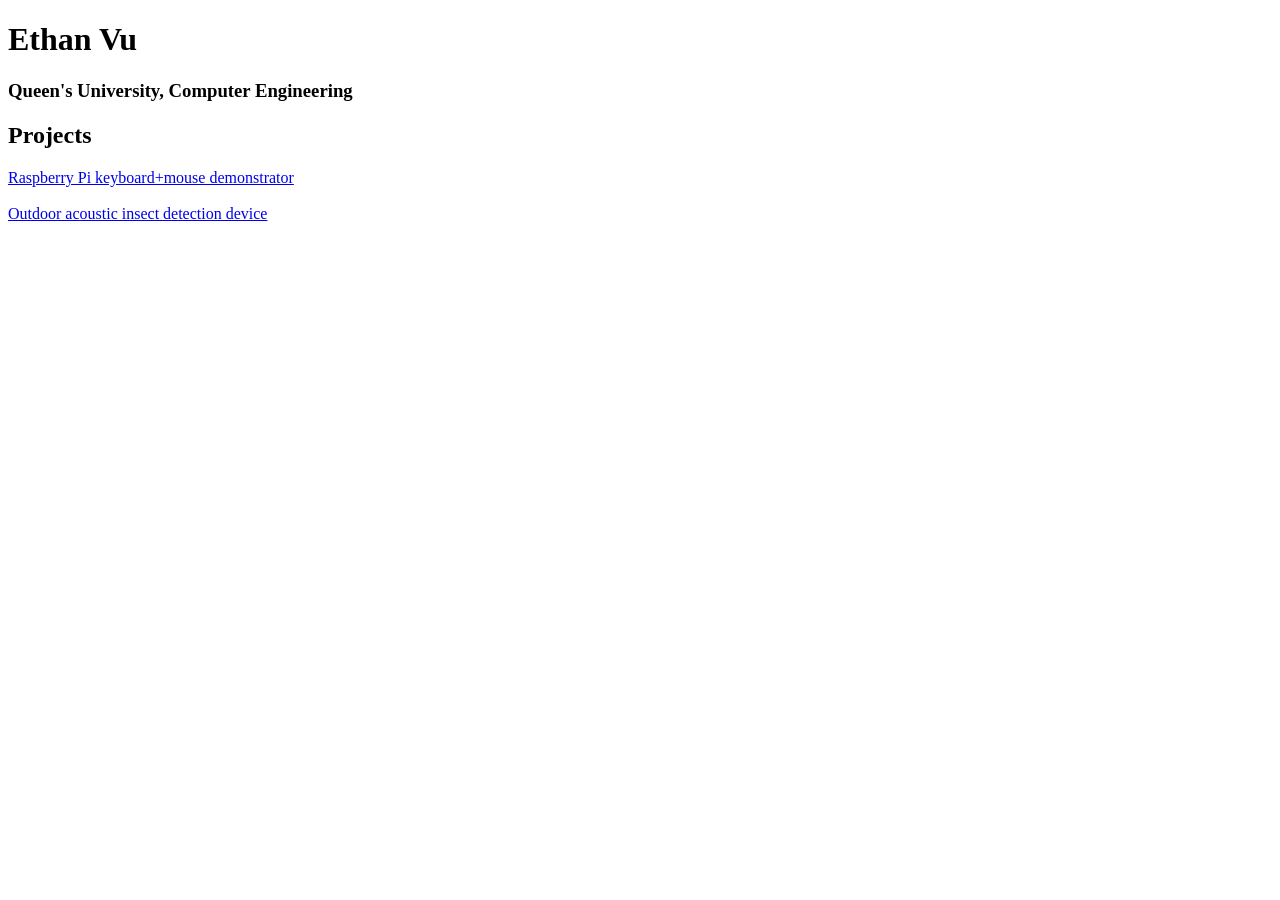
==== index.html @ e966e639 "First commit" ====
<!DOCTYPE html>
<html lang="en">
    <head>
        <meta charset="utf-8">
        <title>Ethan Vu</title>
    </head>
    <body>
        <h1>Ethan Vu</h1>
        <h3>Queen's University, Computer Engineering</h3>
        <h2>Projects</h2>
        <a href="https://example.com">Raspberry Pi keyboard+mouse demonstrator</a>
        <br>
        <br>
        <a href="https://example.com">Outdoor acoustic insect detection device</a>
    </body>
</html>
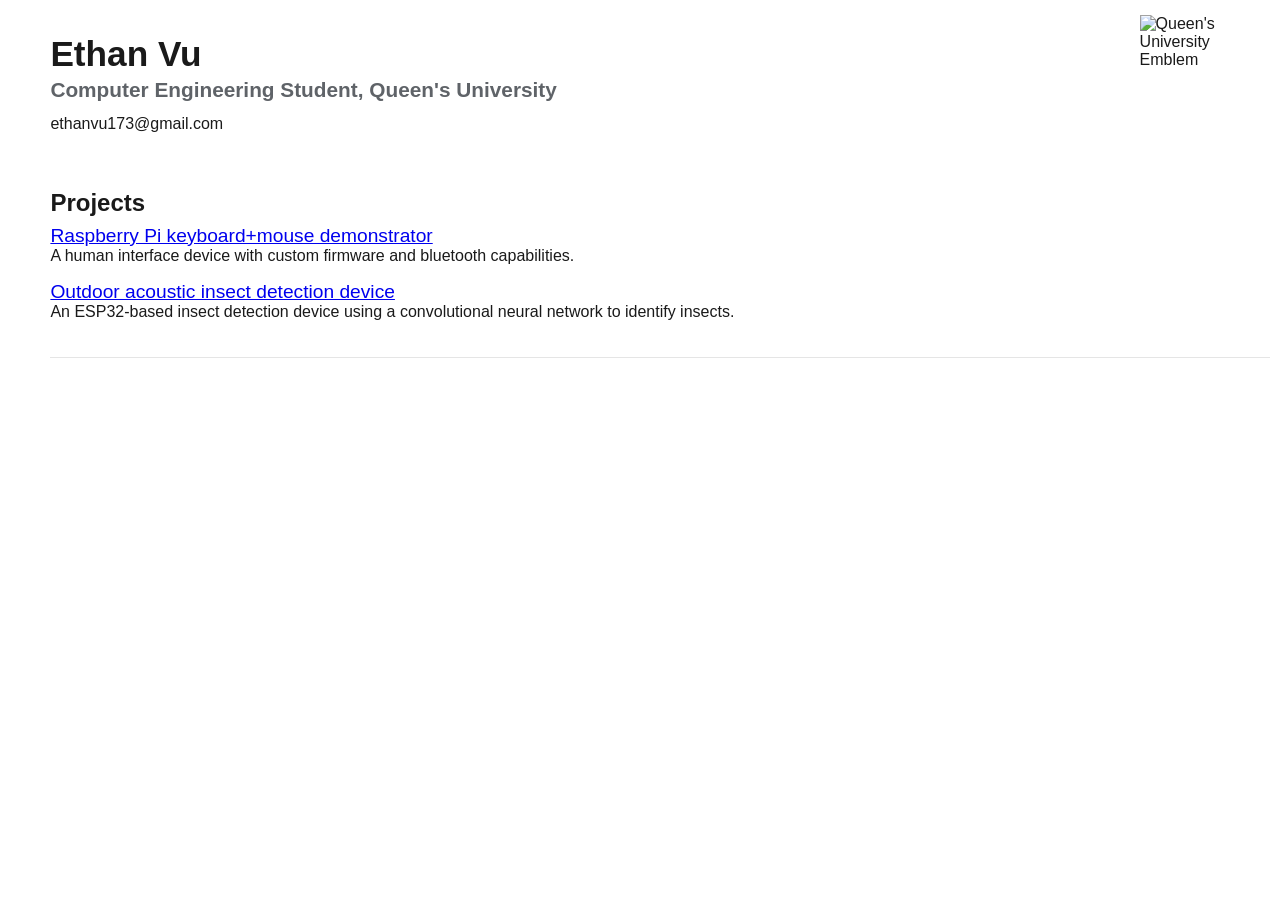
==== commit 87109ee0: "Added stylesheet" ====
--- a/index.html
+++ b/index.html
@@ -3,14 +3,24 @@
     <head>
         <meta charset="utf-8">
         <title>Ethan Vu</title>
+        <link rel="stylesheet" href="style.css">
     </head>
     <body>
-        <h1>Ethan Vu</h1>
-        <h3>Queen's University, Computer Engineering</h3>
+        <header>
+            <div class="text">
+                <h1>Ethan Vu</h1>
+                <h3>Computer Engineering Student, Queen's University</h3>
+                <p>ethanvu173@gmail.com</p>
+            </div>
+            <img src="https://upload.wikimedia.org/wikipedia/en/7/70/QueensU_Crest.svg?utm_source=en.wikipedia.org&utm_campaign=index&utm_content=original" alt="Queen's University Emblem" class="emblem">
+        </header>
+
+        <section>
         <h2>Projects</h2>
-        <a href="https://example.com">Raspberry Pi keyboard+mouse demonstrator</a>
-        <br>
-        <br>
-        <a href="https://example.com">Outdoor acoustic insect detection device</a>
+            <a href="https://example.com">Raspberry Pi keyboard+mouse demonstrator</a>
+            <p>A human interface device with custom firmware and bluetooth capabilities.</p>
+            <a href="https://example.com">Outdoor acoustic insect detection device</a>
+            <p>An ESP32-based insect detection device using a convolutional neural network to identify insects.</p>
+        </section>
     </body>
 </html>
--- a/style.css
+++ b/style.css
@@ -0,0 +1,61 @@
+body {
+    margin-left: 3rem;
+    padding: 0.15rem;
+    font-family: "Segoe UI", sans-serif;
+    color: #1a1a1a;
+}
+
+main {
+    max-width: 800px;
+    margin: 0;
+    padding: 4rem 0;
+}
+
+header {
+    display: flex;
+    justify-content: space-between;
+    align-items: center;
+    gap: 1.5rem;
+}
+
+.emblem {
+    width: 130px;
+    height: 130px;
+    flex-shrink: 0
+}
+
+header h1 {
+    font-size: 2.2rem;
+    margin-bottom: 0.25rem;
+}
+
+header h3 {
+    color: #5f6368;
+    font-size: 1.3rem;
+    margin-top: 0;
+    margin-bottom: 0;
+}
+
+header p {
+    margin-top: 0.8rem;
+}
+
+section {
+    margin-bottom: 3rem;
+    padding: 1.25rem 0;
+    border-bottom: 1px solid #e5e5e5;
+}
+
+section h2 {
+    margin-bottom: 0.5rem;
+}
+
+section a {
+    font-size: 1.2rem;
+    font-weight: 500;
+    margin-bottom: 0;
+}
+
+section p {
+    margin-top: 0;
+}
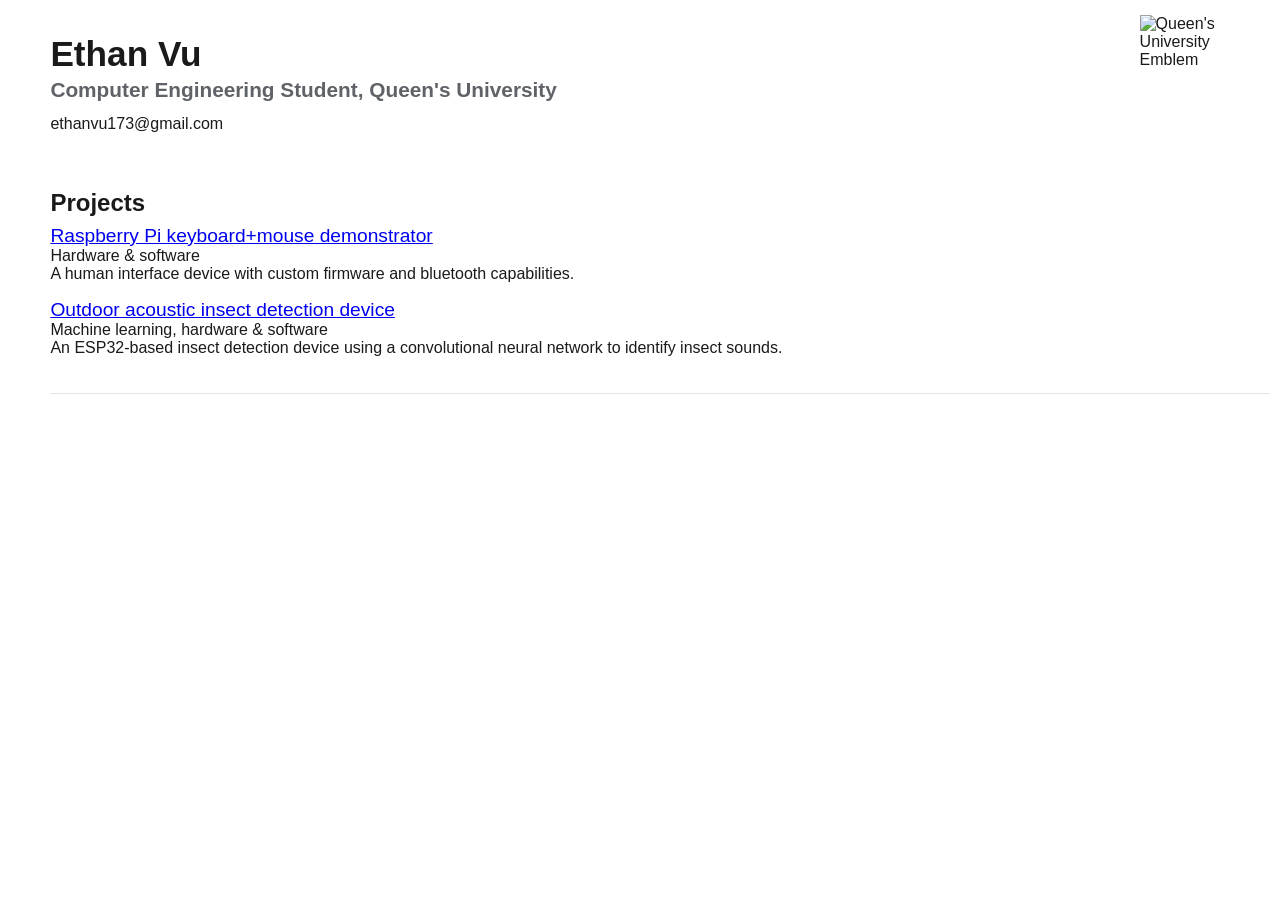
==== commit a987205b: "Created pages for projects" ====
--- a/index.html
+++ b/index.html
@@ -12,15 +12,19 @@
                 <h3>Computer Engineering Student, Queen's University</h3>
                 <p>ethanvu173@gmail.com</p>
             </div>
-            <img src="https://upload.wikimedia.org/wikipedia/en/7/70/QueensU_Crest.svg?utm_source=en.wikipedia.org&utm_campaign=index&utm_content=original" alt="Queen's University Emblem" class="emblem">
+            <img src="https://upload.wikimedia.org/wikipedia/en/7/70/QueensU_Crest.svg?utm_source=en.wikipedia.org&utm_campaign=index&utm_content=original" 
+                alt="Queen's University Emblem" 
+                class="emblem">
         </header>
 
         <section>
-        <h2>Projects</h2>
-            <a href="https://example.com">Raspberry Pi keyboard+mouse demonstrator</a>
-            <p>A human interface device with custom firmware and bluetooth capabilities.</p>
-            <a href="https://example.com">Outdoor acoustic insect detection device</a>
-            <p>An ESP32-based insect detection device using a convolutional neural network to identify insects.</p>
+            <div class="project-list">
+                <h2>Projects</h2>
+                <a href="/rp-hid.html">Raspberry Pi keyboard+mouse demonstrator</a>
+                <p>Hardware & software<br>A human interface device with custom firmware and bluetooth capabilities.</p>
+                <a href="/insects.html">Outdoor acoustic insect detection device</a>
+                <p>Machine learning, hardware & software<br>An ESP32-based insect detection device using a convolutional neural network to identify insect sounds.</p>
+            </div>
         </section>
     </body>
 </html>
--- a/style.css
+++ b/style.css
@@ -40,22 +40,58 @@
     margin-top: 0.8rem;
 }
 
-section {
+.project-list {
     margin-bottom: 3rem;
     padding: 1.25rem 0;
     border-bottom: 1px solid #e5e5e5;
 }
 
-section h2 {
+.project-list h2 {
     margin-bottom: 0.5rem;
 }
 
-section a {
+.project-list a {
     font-size: 1.2rem;
     font-weight: 500;
     margin-bottom: 0;
 }
 
-section p {
+.project-list p {
     margin-top: 0;
 }
+
+.project-desc p {
+    margin-top: 5px;
+}
+
+.project-desc h1 {
+    margin-bottom: 0;
+}
+
+.project-desc h3 {
+    margin-bottom: 0;
+}
+
+.project-desc h4 {
+    color: #5f6368;
+    margin-bottom: 0.5rem;
+}
+
+.video-wrap {
+    float: right;
+    width: 450px;
+    max-width: 45%;
+    aspect-ratio: 16/9;
+    margin: 0 1.5rem 1rem 0.5rem;
+}
+
+.caption {
+    text-align: center;
+    font-size: 0.85rem;
+}
+
+.video-wrap iframe {
+    width: 100%;
+    height: 100%;
+    border-radius: 6px;
+}
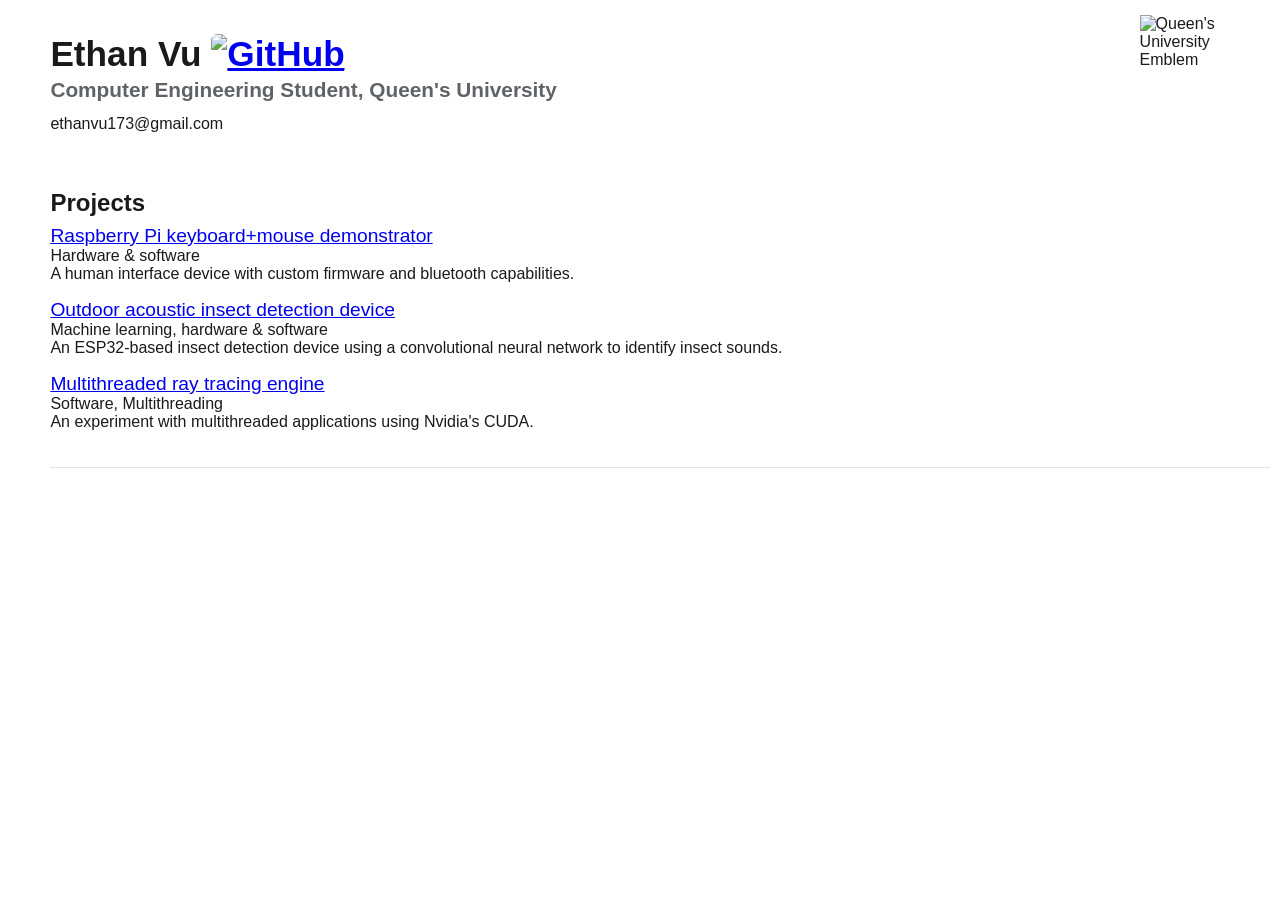
==== commit e2467186: "Added ray tracing project" ====
--- a/index.html
+++ b/index.html
@@ -8,9 +8,15 @@
     <body>
         <header>
             <div class="text">
-                <h1>Ethan Vu</h1>
+                <h1>Ethan Vu    
+                    <a href="https://github.com/ethanvu173" target="_blank">
+                    <img src="https://cdn.pixabay.com/photo/2022/01/30/13/33/github-6980894_960_720.png"
+                    alt="GitHub" style="width:1.5rem;height:1.5rem;border-radius:6px;">
+                    </a>
+                </h1>
                 <h3>Computer Engineering Student, Queen's University</h3>
-                <p>ethanvu173@gmail.com</p>
+                <p>ethanvu173@gmail.com
+                </p>
             </div>
             <img src="https://upload.wikimedia.org/wikipedia/en/7/70/QueensU_Crest.svg?utm_source=en.wikipedia.org&utm_campaign=index&utm_content=original" 
                 alt="Queen's University Emblem" 
@@ -24,6 +30,8 @@
                 <p>Hardware & software<br>A human interface device with custom firmware and bluetooth capabilities.</p>
                 <a href="/insects.html">Outdoor acoustic insect detection device</a>
                 <p>Machine learning, hardware & software<br>An ESP32-based insect detection device using a convolutional neural network to identify insect sounds.</p>
+                <a href="/ray-tracer.html">Multithreaded ray tracing engine</a>
+                <p>Software, Multithreading<br>An experiment with multithreaded applications using Nvidia's CUDA.</p>
             </div>
         </section>
     </body>
--- a/style.css
+++ b/style.css
@@ -94,4 +94,10 @@
     width: 100%;
     height: 100%;
     border-radius: 6px;
+}
+
+.video-wrap img {
+    width: 100%;
+    height: auto;
+    display: block;
 }
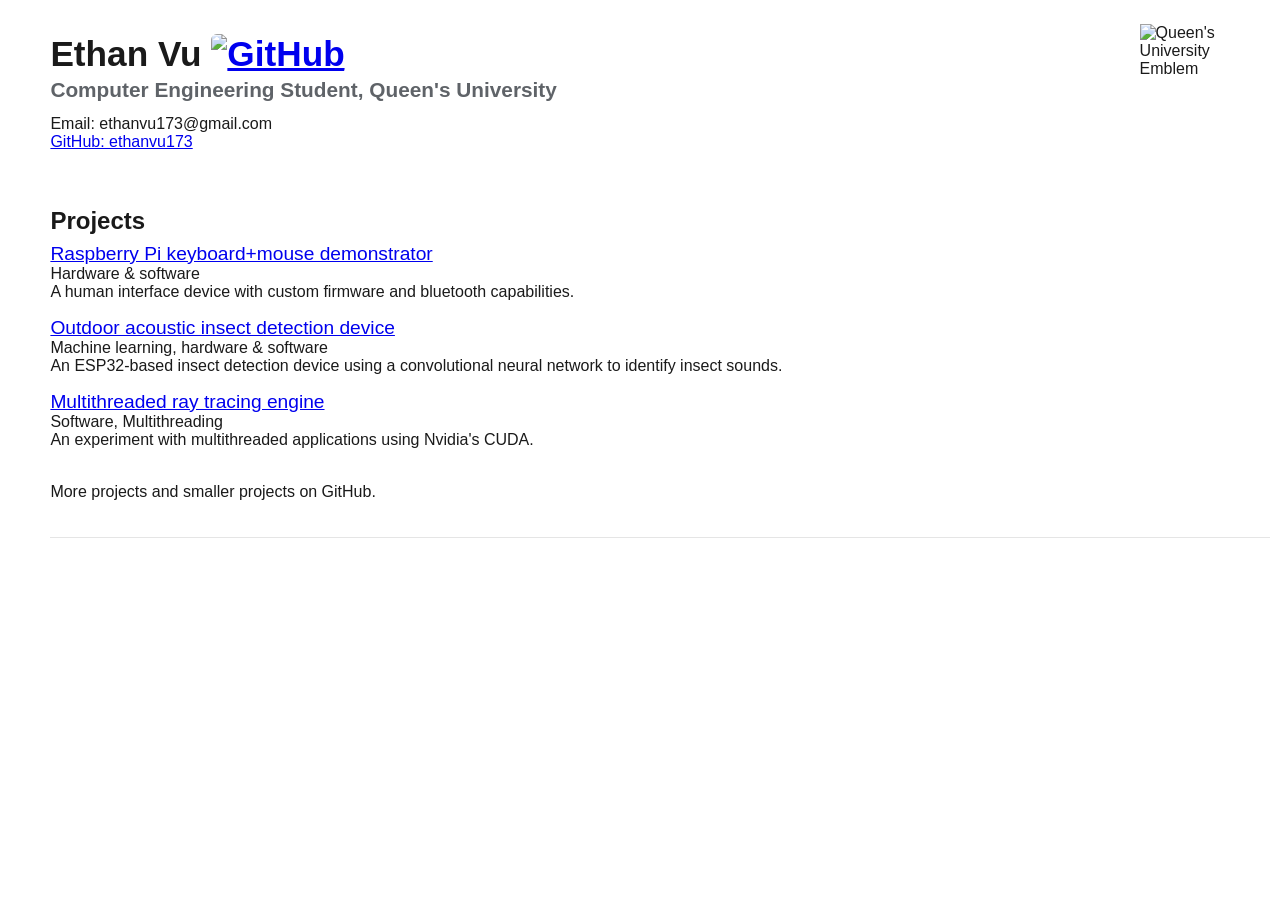
==== commit 6cebd3bf: "Added dates to projects" ====
--- a/index.html
+++ b/index.html
@@ -11,12 +11,12 @@
                 <h1>Ethan Vu    
                     <a href="https://github.com/ethanvu173" target="_blank">
                     <img src="https://cdn.pixabay.com/photo/2022/01/30/13/33/github-6980894_960_720.png"
-                    alt="GitHub" style="width:1.5rem;height:1.5rem;border-radius:6px;">
+                    alt="GitHub" style="width:1.6rem;height:1.6rem;border-radius:6px;">
                     </a>
                 </h1>
                 <h3>Computer Engineering Student, Queen's University</h3>
-                <p>ethanvu173@gmail.com
-                </p>
+                <p>Email: ethanvu173@gmail.com<br>
+                <a href="https://github.com/ethanvu173" target="_blank">GitHub: ethanvu173</a></p>
             </div>
             <img src="https://upload.wikimedia.org/wikipedia/en/7/70/QueensU_Crest.svg?utm_source=en.wikipedia.org&utm_campaign=index&utm_content=original" 
                 alt="Queen's University Emblem" 
@@ -32,6 +32,7 @@
                 <p>Machine learning, hardware & software<br>An ESP32-based insect detection device using a convolutional neural network to identify insect sounds.</p>
                 <a href="/ray-tracer.html">Multithreaded ray tracing engine</a>
                 <p>Software, Multithreading<br>An experiment with multithreaded applications using Nvidia's CUDA.</p>
+                <p><br>More projects and smaller projects on GitHub.</p>
             </div>
         </section>
     </body>
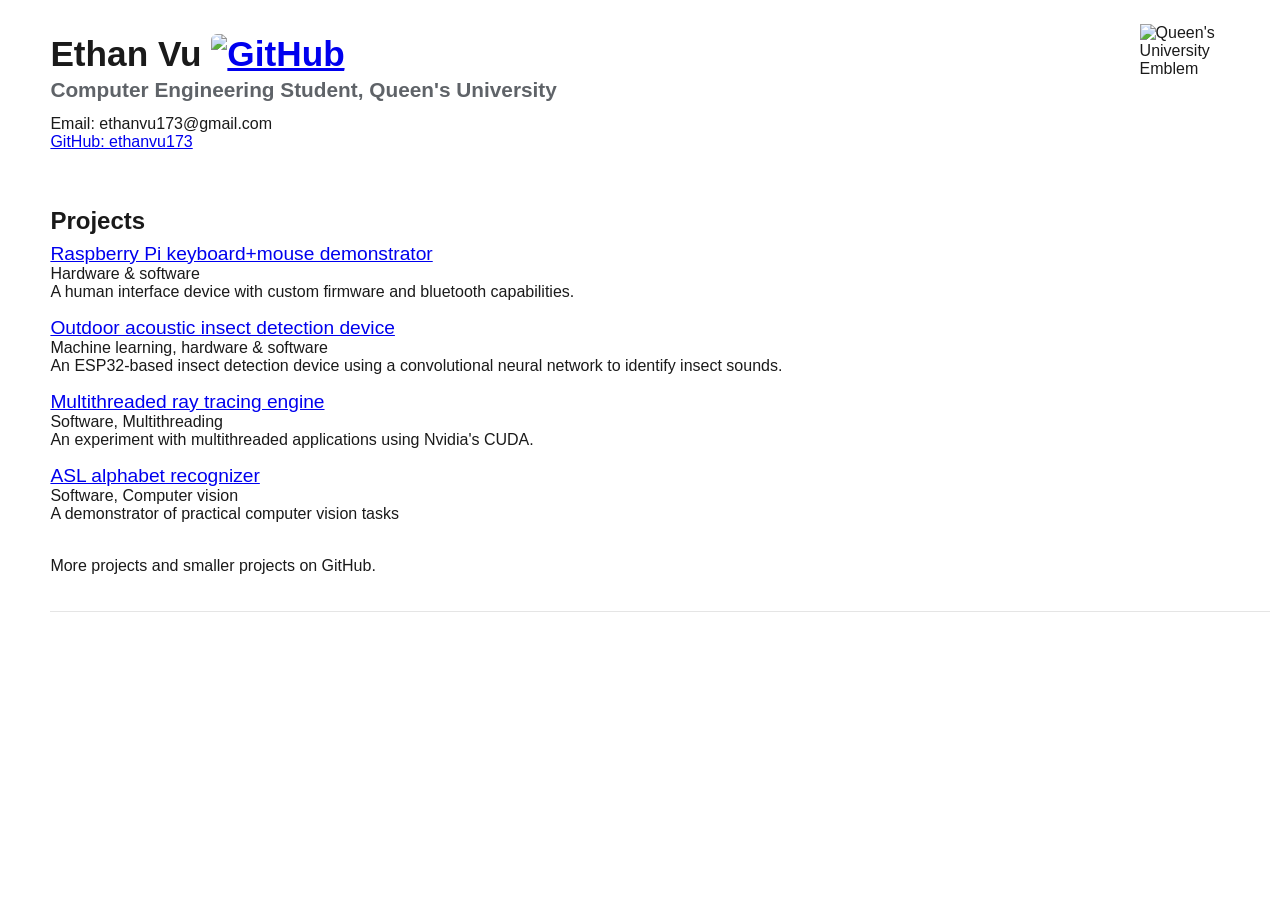
==== commit 0f930cc7: "Added new project" ====
--- a/index.html
+++ b/index.html
@@ -32,6 +32,8 @@
                 <p>Machine learning, hardware & software<br>An ESP32-based insect detection device using a convolutional neural network to identify insect sounds.</p>
                 <a href="/ray-tracer.html">Multithreaded ray tracing engine</a>
                 <p>Software, Multithreading<br>An experiment with multithreaded applications using Nvidia's CUDA.</p>
+                <a href="/asl-recognizer.html">ASL alphabet recognizer</a>
+                <p>Software, Computer vision<br>A demonstrator of practical computer vision tasks</p>
                 <p><br>More projects and smaller projects on GitHub.</p>
             </div>
         </section>
